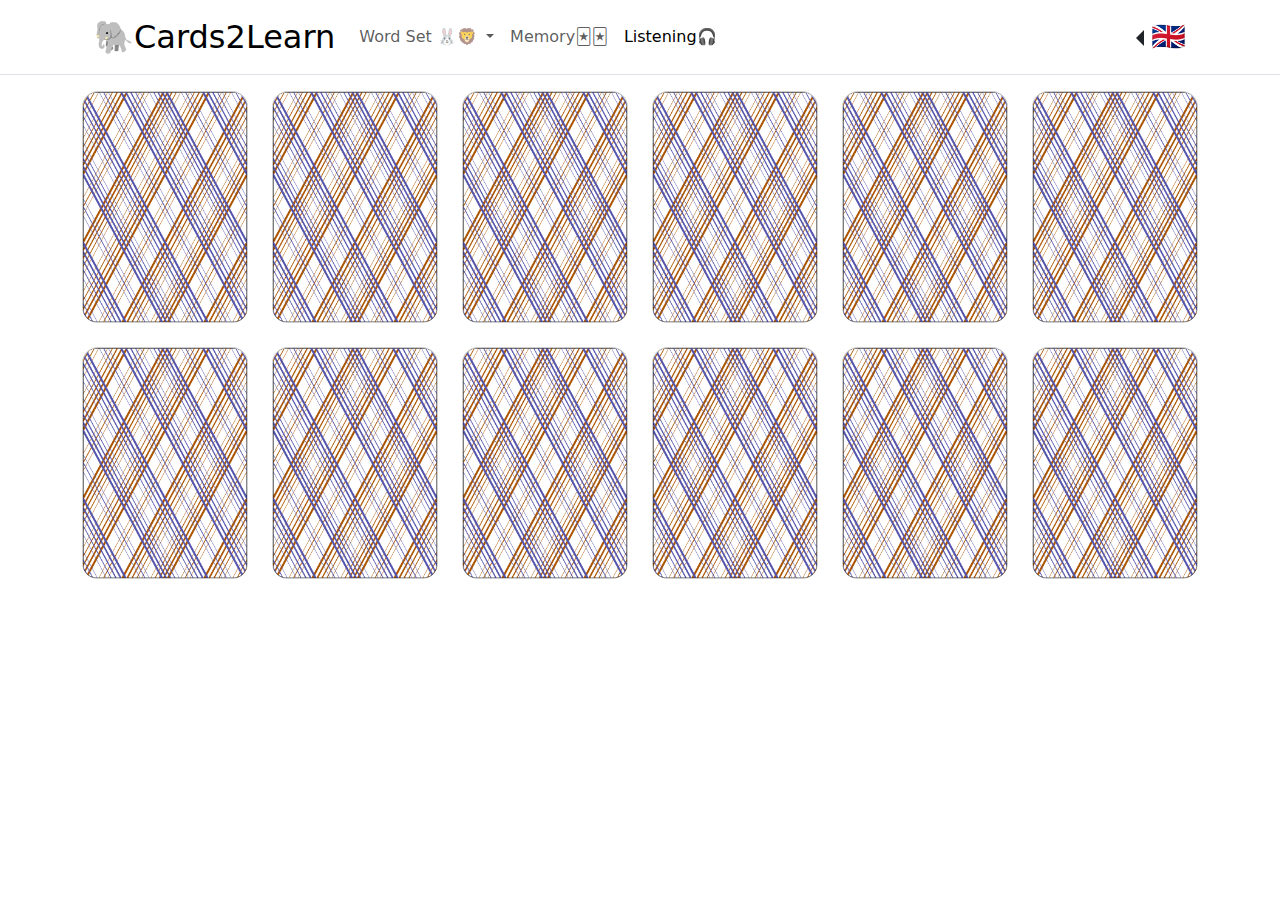
==== listening.html @ 04c7427b "fixed pictures, started working with listening game" ====
<!doctype html>
<html lang="en">
  <head>
    <meta charset="utf-8">
    <meta name="viewport" content="width=device-width, initial-scale=1">
    <meta name="description" content="">
    <title>🐘Cards2Learn</title>
    <link href="./static/css/bootstrap.min.css" rel="stylesheet">
    <link href="./static/css/custom.css" rel="stylesheet">
  </head>
  <body>
    <main>
    
    <!-- Navigation -->
    <header class="mb-3 border-bottom">
        <div class="container">
            <nav class="navbar navbar-expand-lg navbar-light">
                <div class="container-fluid">
                  <a class="navbar-brand" href="#">🐘Cards2Learn</a>
                  <button class="navbar-toggler" type="button" data-bs-toggle="collapse" data-bs-target="#navbarText" aria-controls="navbarText" aria-expanded="false" aria-label="Toggle navigation">
                    <span class="navbar-toggler-icon"></span>
                  </button>
                  <div class="collapse navbar-collapse" id="navbarText">
                    <ul class="navbar-nav me-auto mb-2 mb-lg-0">
                        <li class="nav-item dropdown">
                        <a class="nav-link dropdown-toggle" href="#" id="navbarDropdown" role="button" data-bs-toggle="dropdown" aria-expanded="false">
                            Word Set <span id="wordSetButton">🃏🃏</span>
                        </a>
                        <ul class="dropdown-menu" aria-labelledby="navbarDropdown">
                            <li><a class="dropdown-item" href="?set=animal">Animals 🐰 🦁</a></li>
                            <li><a class="dropdown-item" href="?set=toy">Toys ⚽ 🧩</a></li>
                        </ul>
                        </li>
                        <li class="nav-item">
                            <a class="nav-link" href="memory.html">Memory🃏🃏</a>
                        </li>
                        <li class="nav-item">
                            <a class="nav-link active" href="listening.html">Listening🎧</a>
                        </li>
                    </ul>
                <div class="dropstart text-end fs-3">
                            <a href="#" class="d-block link-dark text-decoration-none dropdown-toggle" id="dropdownLanguage" data-bs-toggle="dropdown" aria-expanded="false">🇬🇧</a>
                            <ul class="dropdown-menu">
                                <li><a class="dropdown-item" href="#">🇬🇧 English</a></li>
                                <li><a class="dropdown-item disabled" href="#">🇱🇺 Lëtzebuergesch</a></li>
                                <li><a class="dropdown-item disabled" href="#">🇫🇷 Français</a></li>
                                <li><a class="dropdown-item disabled" href="#">🇩🇪 Deutsche</a></li>
                            </ul>
                        </div>
                  </div>
                </div>
              </nav>
        </div>
    </header>

    <!-- Card Template -->
    <div class="container">
        <div class="row" id="table"></div>
        <div class="col-4 col-lg-2 mb-4 d-none" id="card-template">
            <div class="card-container card-fixed-size" onclick="cardClick(this.id)">
                <div class="card-flip">
                    <div class="card-back card bg-light ">
                        <img src="./static/images/card-back.png" class="card-img-top vertical-center" draggable="false">
                    </div>          
                    <div class="card-front card bg-light flipped">
                        <div class="front-image-container">
                            <img src="./static/images/noimage.png" onerror="this.onerror=null; this.src='./static/images/noimage.png'" class="card-img-top front-image" draggable="false">
                        </div>
                            <div class="card-body ">
                                <h3 class="card-title text-center">Card title</h3>
                                <audio><source src="" type=""></audio>                                  
                            </div>
                    </div>                  
                </div>                 
            </div>              
        </div>
    </div>

    <!-- Modal -->
    <div class="modal fade" id="winModal" tabindex="-1" aria-labelledby="modalLabel" aria-hidden="true"  data-bs-backdrop="static" data-bs-keyboard="false">
        <div class="modal-dialog modal-dialog-centered">
        <div class="modal-content">
            <div class="modal-header text-center">
            <h1 class="modal-title text-center" id="modalLabel">🙂 You win! 🏆</i></h1>
            </div>
            <div class="modal-body">
                <audio><source src="https://upload.wikimedia.org/wikipedia/commons/6/6d/277021_sandermotions_applause-2.wav" type="audio/wav"></audio>   
                <img src="./static/images/win.jpg" class="card-img-top front-image" alt="..." draggable="false" width="400px">
            </div>
            <div class="modal-footer">
                <a class="btn btn-danger btn-lg" href="#" role="button"><i class="bi bi-x-circle"></i> Back</a>
                <button type="button" class="btn btn-success btn-lg" onclick="gameRestart()" data-bs-dismiss="modal"><i class="bi bi-arrow-clockwise"></i> New Game</button>
            </div>
        </div>
        </div>
    </div>
    </main>
    <script>
        const DEBUG = true;
    </script>
    <script src="./static/js/bootstrap.bundle.min.js"></script>
    <script src="./static/js/common.js"></script>
    <script src="./static/js/listening.js"></script>
  </body>
</html>
---- static/css/custom.css ----
.card-container {
    perspective: 1000px;
    max-width: 182px;
    aspect-ratio: 63/88;
    --bs-border-radius: 1rem;
    display: flex;
    flex-wrap: wrap;
}

.front-image-container {
    width: 100%;
    height: 80%;
}

.card-body{
    padding-top: 4px;
    padding-left: 0px;
    padding-right: 0px;
    width: 100%;
    height: 20%;
}

.card-front img {
    height: 100%;
    object-fit: cover;
}


.card-flip {
    width: 100%;
    height: 100%;
    transition: transform 0.6s;
    transform-style: preserve-3d;
}

.card-back img {
    width: 100%;
    height: 100%; 
    object-fit: fill;
}

.card-front, .card-back {
    position: absolute;
    width: 100%;
    height: 100%;
    backface-visibility: hidden;
}

.flipped, .solved .card-flip {
    transform: rotateY(180deg);
}

.deactivated {
    cursor: not-allowed;
    pointer-events: none;
    cursor: default;
}

.solved .card-flip {
    --bs-border-color-translucent: #198754;
}

.solved {
    transform: scale(0.9);
}

.vertical-center {
    margin: 0;
    position: absolute;
    top: 50%;
    -ms-transform: translateY(-50%);
    transform: translateY(-50%);
    }        

.navbar-brand {
    font-size: 2rem;
}
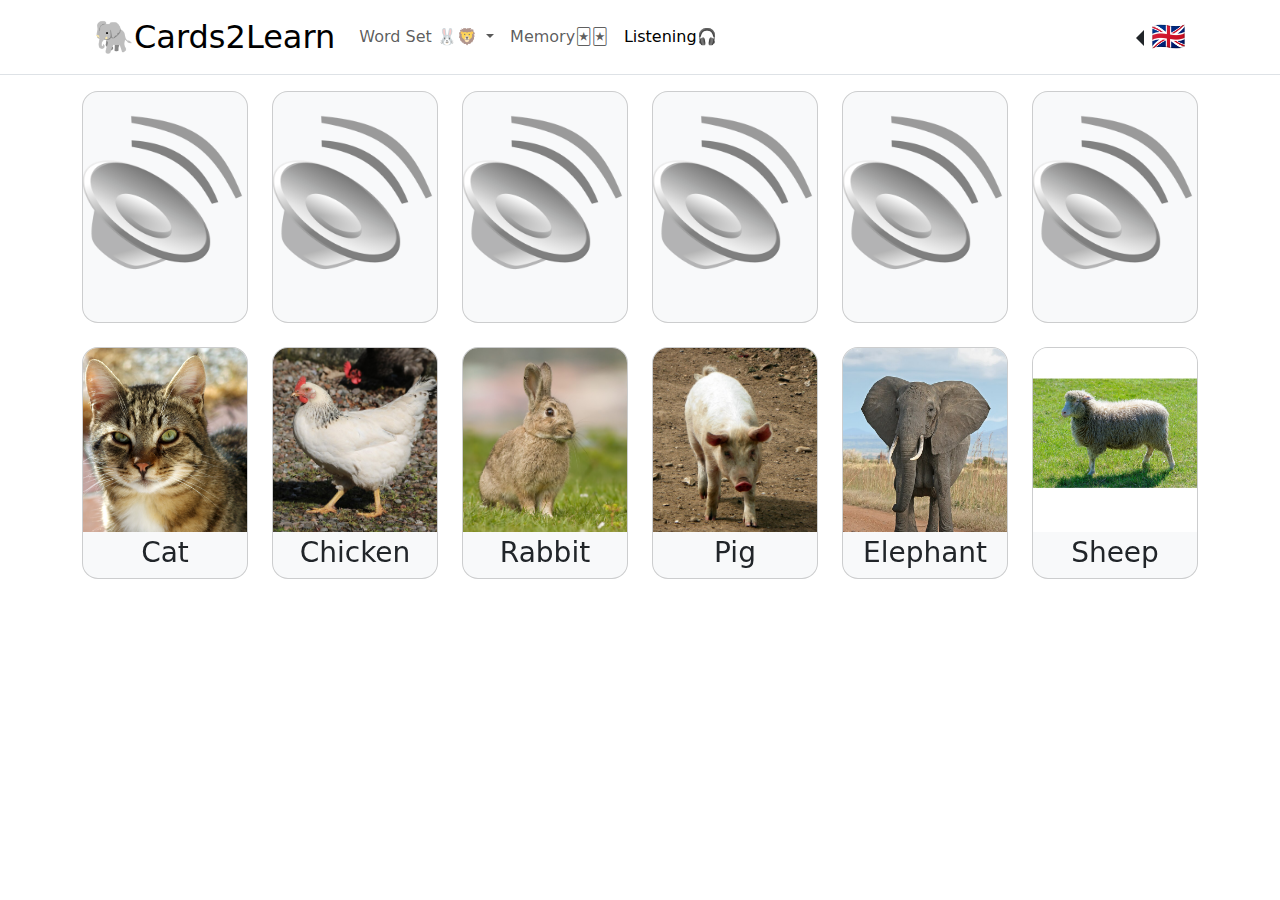
==== commit b44aae23: "listening works" ====
--- a/listening.html
+++ b/listening.html
@@ -58,11 +58,8 @@
         <div class="row" id="table"></div>
         <div class="col-4 col-lg-2 mb-4 d-none" id="card-template">
             <div class="card-container card-fixed-size" onclick="cardClick(this.id)">
-                <div class="card-flip">
-                    <div class="card-back card bg-light ">
-                        <img src="./static/images/card-back.png" class="card-img-top vertical-center" draggable="false">
-                    </div>          
-                    <div class="card-front card bg-light flipped">
+                <div class="card-flip listening">
+                    <div class="card-front card bg-light">
                         <div class="front-image-container">
                             <img src="./static/images/noimage.png" onerror="this.onerror=null; this.src='./static/images/noimage.png'" class="card-img-top front-image" draggable="false">
                         </div>
--- a/static/css/custom.css
+++ b/static/css/custom.css
@@ -46,8 +46,13 @@
     backface-visibility: hidden;
 }
 
-.flipped, .solved .card-flip {
+.flipped, .solved .memory {
     transform: rotateY(180deg);
+}
+
+
+.solved .listening {
+    transform: rotateY(360deg);
 }
 
 .deactivated {
